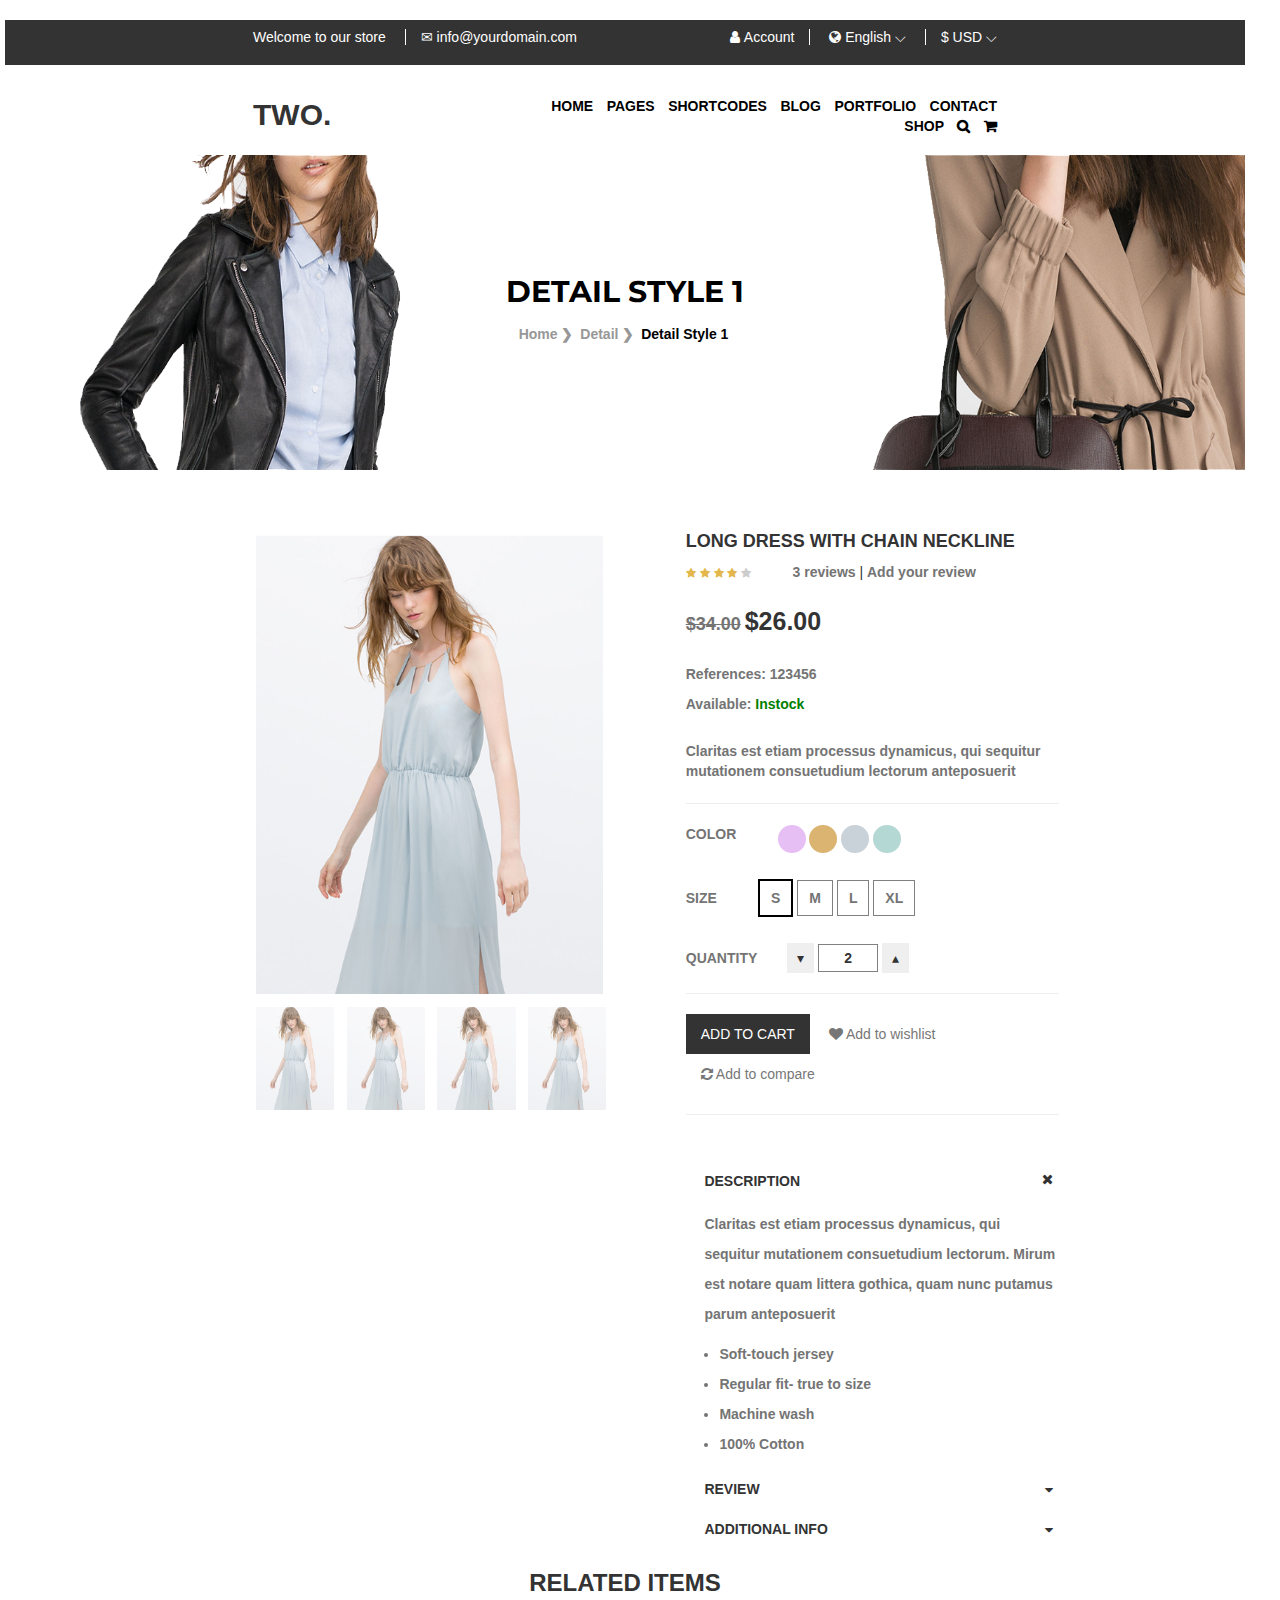
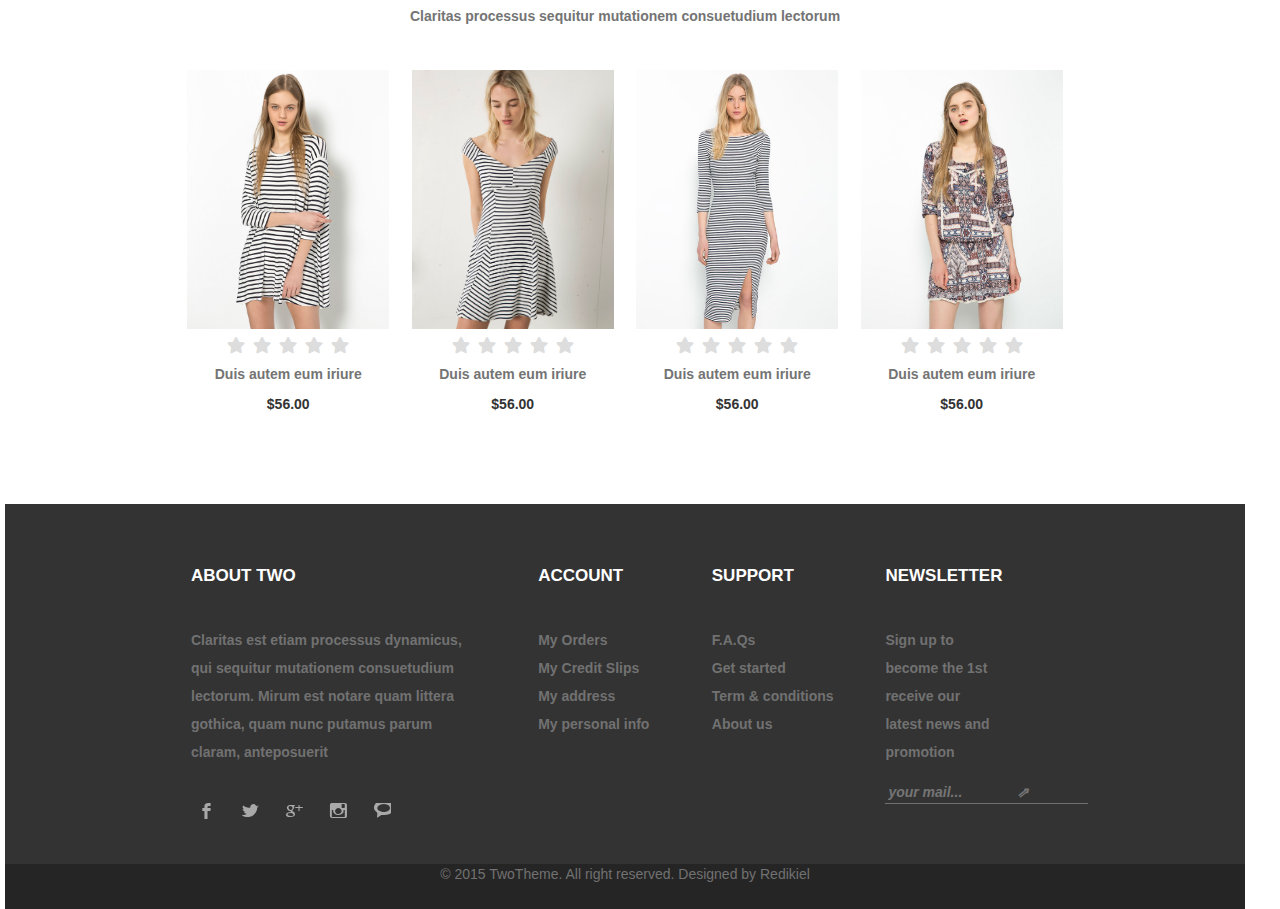
==== Assignment 9/index.html @ 466d8f6f "my first commit" ====
<!DOCTYPE html>
<html>

<head>
  <meta charset="utf-8">
  <title>Luana-Assignment9</title>
  <meta name="viewport" content="width=device-width, initial-scale=1">
  <link rel="stylesheet" href="https://maxcdn.bootstrapcdn.com/font-awesome/4.5.0/css/font-awesome.min.css">
  <link rel="stylesheet" href="http://maxcdn.bootstrapcdn.com/bootstrap/3.3.6/css/bootstrap.min.css">
  <script src="https://ajax.googleapis.com/ajax/libs/jquery/1.12.0/jquery.min.js"></script>
  <script src="http://maxcdn.bootstrapcdn.com/bootstrap/3.3.6/js/bootstrap.min.js"></script>
  <link href='https://fonts.googleapis.com/css?family=Montserrat' rel='stylesheet' type='text/css'>
  <link rel="stylesheet" href="assets/css/normalize.css" charset="utf-8">
  <link rel="stylesheet" href="assets/css/style.css" charset="utf-8">
</head>

<body>
  <header class="row first-header">
    <div class="header-container">
      <div class="col-50 left-side">
        <span>Welcome to our store</span>
        <span><a href="#">&#9993 info@yourdomain.com</a></span>
      </div>
      <div class="col-50 right-side">
        <span class="fa fa-user"></span>
        <span><a class="special" href="#">Account</a></span>
        <span class="fa fa-globe"></span>
        <span><a class="special" href="#">English &#9013 </a></span>
        <span><a href="#"> $ USD &#9013 </a></span>
      </div>
    </div>
  </header>
  <header class="row second-header">
    <div class="header-container">
      <div class="col-30">
        <h2 class="logo">
              TWO.
            </h2>
      </div>
      <div class="col-70">
        <ul>
          <li><a href="#">HOME</a></li>
          <li><a href="#">PAGES</a></li>
          <li><a href="#">SHORTCODES</a></li>
          <li><a href="#">BLOG</a></li>
          <li><a href="#">PORTFOLIO</a></li>
          <li><a href="#">CONTACT</a></li>
          <li><a href="#">SHOP</a></li>
          <li>
            <a href="#" class="fa fa-search"></a>
          </li>
          <li>
            <a href="#" class="fa fa-shopping-cart"></a>
          </li>
        </ul>
      </div>
    </div>
  </header>
  <section class="row section1 vertical">
    <img class="image1 mouse-over-image" src="assets/img/img-bg1.png" alt="fashion1" height="100%" width="30%">
    <div class="second-header-container inner">
      <div class="container">
        <p class="section1-title">DETAIL STYLE 1</p>
        <ul>
          <li><a class="gray-link" href="#">Home &#10095 </a></li>
          <li><a class="gray-link" href="#">Detail &#10095 </a></li>
          <li><a class="black-link" href="#">Detail Style 1</a></li>
        </ul>
      </div>
    </div>
    <img class="image2" src="assets/img/img-bg2.png" alt="fashion1" height="100%" width="30%">
  </section>
  <section class="row section2">
    <div class="section2-content">
      <div class="col-50">
        <img class="big-image mouse-over-image" src="assets/img/img1.png" alt="dress" height="90%" width="80%">
        <a class="images" href="#" tabindex="0"><img class="small-image  mouse-over-image first " src="assets/img/img1.png" alt="dress" width="18%"></a>
        <a class="images" href="#" tabindex="0"><img class="small-image mouse-over-image" src="assets/img/img1.png" alt="dress" width="18%"></a>
        <a class="images" href="#" tabindex="0"><img class="small-image mouse-over-image" src="assets/img/img1.png" alt="dress" width="18%"></a>
        <a class="images" href="#" tabindex="0"><img class="small-image mouse-over-image" src="assets/img/img1.png" alt="dress" width="18%"></a>
      </div>
      <div class="col-50 section2-right-content">
        <h4>LONG DRESS WITH CHAIN NECKLINE</h4>
        <p class="fa fa-star"></p>
        <p class="fa fa-star"></p>
        <p class="fa fa-star"></p>
        <p class="fa fa-star"></p>
        <p class="fa fa-star gray-star"></p>
        <a href="#">3 reviews</a>
        <span> | </span>
        <a href="#">Add your review</a>
        <div class="price">
          <p class="old-price">$34.00</p>
          <p class="new-price">$26.00</p>
        </div>
        <p class="gray-text"> References: 123456</p>
        <span class="gray-text"> Available: </span>
        <span class="green-text"> Instock </span>
        <p class="gray-text paragraph"> Claritas est etiam processus dynamicus, qui sequitur mutationem consuetudium lectorum anteposuerit </p>
        <hr>
        <span class="gray-text"> COLOR </span>
        <button class="pink-btn"></button>
        <button class="orange-btn"></button>
        <button class="gray-btn"></button>
        <button class="green-btn"></button>
        <div class="size">
          <span class="gray-text">SIZE<span>
            <button class="size-btn active-size-btn s-size">S</button>
            <button class="size-btn">M</button>
            <button class="size-btn">L</button>
            <button class="size-btn">XL</button>
          </div>
          <div class="quantity">
            <span class="gray-text">QUANTITY</span>
          <button focus class="down-arrow-btn">&#x25BE</button>
          <span class="quantity-number">2</span>
          <button class="up-arrow-btn">&#x25B4</button>
        </div>
        <hr>
        <button class="add-to-cart-btn active-money-btn">ADD TO CART</button>
        <button class="add-to-cart-btn"><span class="fa fa-heart"></span> Add to wishlist</button>
        <button class="add-to-cart-btn"><span class="fa fa-refresh "></span> Add to compare</button>
        <hr>
        <div class="description">
          <span><b>DESCRIPTION</b></span>
          <button class="up-arrow-review"><span class="fa fa-times"></span></button>
          <p class="gray-text desc-text">Claritas est etiam processus dynamicus, qui sequitur mutationem consuetudium lectorum. Mirum est notare quam littera gothica, quam nunc putamus parum anteposuerit</p>
          <ul class="gray-text">
            <li>Soft-touch jersey</li>
            <li>Regular fit- true to size</li>
            <li>Machine wash</li>
            <li>100% Cotton</li>
          </ul>
          <div class="reviews">
            <span><b>REVIEW</b></span>
            <button class="up-arrow-review"><span class="fa fa-caret-down"></span></button>
          </div>
          <div>
            <span><b>ADDITIONAL INFO</b></span>
            <button class="up-arrow-review"><span class="fa fa-caret-down"></span></button>
          </div>
        </div>
      </div>
    </div>
  </section>
  <section class="row section3">
    <div class="section3-content">
      <h3><b>RELATED ITEMS</b></h3>
      <p class="gray-text subtitle-section3">Claritas processus sequitur mutationem consuetudium lectorum</p>
      <div class="row">
        <div class="col-25 relative rating-sidebar">
          <ul class="right-sidebar absolute">
            <li><i class="fa fa-eye"></i></li>
            <li><i class="fa fa-expand"></i></li>
            <li><i class="fa fa-heart"></i></li>
            <li><i class="fa fa-shopping-cart"></i></li>
          </ul>
          <img class="mouse-over-image" src="assets/img/image1.jpg" alt="fashion" width="90%" />
          <!-- <div class="stars">
            <p class="fa fa-star"></p>
            <p class="fa fa-star"></p>
            <p class="fa fa-star"></p>
            <p class="fa fa-star"></p>
            <p class="fa fa-star"></p>
          </div> -->
          <div class="stars-rating">
            <fieldset class="rating">
              <input type="radio" id="star5" name="rating" value="5" />
              <label class="full" for="star5" title="Awesome - 5 stars"></label>
              <input type="radio" id="star4half" name="rating" value="4 and a half" />
              <label class="half" for="star4half" title="Pretty good - 4.5 stars"></label>
              <input type="radio" id="star4" name="rating" value="4" />
              <label class="full" for="star4" title="Pretty good - 4 stars"></label>
              <input type="radio" id="star3half" name="rating" value="3 and a half" />
              <label class="half" for="star3half" title="Meh - 3.5 stars"></label>
              <input type="radio" id="star3" name="rating" value="3" />
              <label class="full" for="star3" title="Meh - 3 stars"></label>
              <input type="radio" id="star2half" name="rating" value="2 and a half" />
              <label class="half" for="star2half" title="Kinda bad - 2.5 stars"></label>
              <input type="radio" id="star2" name="rating" value="2" />
              <label class="full" for="star2" title="Kinda bad - 2 stars"></label>
              <input type="radio" id="star1half" name="rating" value="1 and a half" />
              <label class="half" for="star1half" title="Meh - 1.5 stars"></label>
              <input type="radio" id="star1" name="rating" value="1" />
              <label class="full" for="star1" title="Sucks big time - 1 star"></label>
              <input type="radio" id="starhalf" name="rating" value="half" />
              <label class="half" for="starhalf" title="Sucks big time - 0.5 stars"></label>
            </fieldset>
          </div>
          <p class="gray-text">Duis autem eum iriure</p>
          <p><b>$56.00</b></p>
        </div>
        <div class="col-25  rating-sidebar relative">
          <ul class="right-sidebar absolute">
            <li><i class="fa fa-eye"></i></li>
            <li><i class="fa fa-expand"></i></li>
            <li><i class="fa fa-heart"></i></li>
            <li><i class="fa fa-shopping-cart"></i></li>
          </ul>
          <img class="mouse-over-image" src="assets/img/image2.jpg" alt="fashion" width="90%" />
          <!-- <div class="stars">
            <p class="fa fa-star"></p>
            <p class="fa fa-star"></p>
            <p class="fa fa-star"></p>
            <p class="fa fa-star gray-star-section3"></p>
            <p class="fa fa-star gray-star-section3"></p>
          </div> -->
          <div class="stars-rating">
            <fieldset class="rating">
              <input type="radio" id="star5" name="rating" value="5" />
              <label class="full" for="star5" title="Awesome - 5 stars"></label>
              <input type="radio" id="star4half" name="rating" value="4 and a half" />
              <label class="half" for="star4half" title="Pretty good - 4.5 stars"></label>
              <input type="radio" id="star4" name="rating" value="4" />
              <label class="full" for="star4" title="Pretty good - 4 stars"></label>
              <input type="radio" id="star3half" name="rating" value="3 and a half" />
              <label class="half" for="star3half" title="Meh - 3.5 stars"></label>
              <input type="radio" id="star3" name="rating" value="3" />
              <label class="full" for="star3" title="Meh - 3 stars"></label>
              <input type="radio" id="star2half" name="rating" value="2 and a half" />
              <label class="half" for="star2half" title="Kinda bad - 2.5 stars"></label>
              <input type="radio" id="star2" name="rating" value="2" />
              <label class="full" for="star2" title="Kinda bad - 2 stars"></label>
              <input type="radio" id="star1half" name="rating" value="1 and a half" />
              <label class="half" for="star1half" title="Meh - 1.5 stars"></label>
              <input type="radio" id="star1" name="rating" value="1" />
              <label class="full" for="star1" title="Sucks big time - 1 star"></label>
              <input type="radio" id="starhalf" name="rating" value="half" />
              <label class="half" for="starhalf" title="Sucks big time - 0.5 stars"></label>
            </fieldset>
          </div>
          <p class="gray-text">Duis autem eum iriure</p>
          <p><b>$56.00</b></p>
        </div>
        <div class="col-25 relative rating-sidebar">
          <ul class="right-sidebar absolute">
            <li><i class="fa fa-eye"></i></li>
            <li><i class="fa fa-expand"></i></li>
            <li><i class="fa fa-heart"></i></li>
            <li><i class="fa fa-shopping-cart"></i></li>
          </ul>
          <img class="mouse-over-image" src="assets/img/image3.jpg" alt="fashion" width="90%" />
          <!-- <div class="stars">
            <p class="fa fa-star"></p>
            <p class="fa fa-star"></p>
            <p class="fa fa-star"></p>
            <p class="fa fa-star"></p>
            <p class="fa fa-star gray-star-section3"></p>
          </div> -->
          <div class="stars-rating">
            <fieldset class="rating">
              <input type="radio" id="star5" name="rating" value="5" />
              <label class="full" for="star5" title="Awesome - 5 stars"></label>
              <input type="radio" id="star4half" name="rating" value="4 and a half" />
              <label class="half" for="star4half" title="Pretty good - 4.5 stars"></label>
              <input type="radio" id="star4" name="rating" value="4" />
              <label class="full" for="star4" title="Pretty good - 4 stars"></label>
              <input type="radio" id="star3half" name="rating" value="3 and a half" />
              <label class="half" for="star3half" title="Meh - 3.5 stars"></label>
              <input type="radio" id="star3" name="rating" value="3" />
              <label class="full" for="star3" title="Meh - 3 stars"></label>
              <input type="radio" id="star2half" name="rating" value="2 and a half" />
              <label class="half" for="star2half" title="Kinda bad - 2.5 stars"></label>
              <input type="radio" id="star2" name="rating" value="2" />
              <label class="full" for="star2" title="Kinda bad - 2 stars"></label>
              <input type="radio" id="star1half" name="rating" value="1 and a half" />
              <label class="half" for="star1half" title="Meh - 1.5 stars"></label>
              <input type="radio" id="star1" name="rating" value="1" />
              <label class="full" for="star1" title="Sucks big time - 1 star"></label>
              <input type="radio" id="starhalf" name="rating" value="half" />
              <label class="half" for="starhalf" title="Sucks big time - 0.5 stars"></label>
            </fieldset>
          </div>
          <p class="gray-text">Duis autem eum iriure</p>
          <p><b>$56.00</b></p>
        </div>
        <div class="col-25 relative rating-sidebar">
          <ul class="right-sidebar absolute">
            <li><i class="fa fa-eye"></i></li>
            <li><i class="fa fa-expand"></i></li>
            <li><i class="fa fa-heart"></i></li>
            <li><i class="fa fa-shopping-cart"></i></li>
          </ul>
          <img class="mouse-over-image" src="assets/img/image4.jpg" alt="fashion" width="90%" />
          <!-- <div class="stars">
            <p class="fa fa-star"></p>
            <p class="fa fa-star"></p>
            <p class="fa fa-star"></p>
            <p class="fa fa-star"></p>
            <p class="fa fa-star"></p>
          </div> -->
          <div class="stars-rating">
            <fieldset class="rating">
              <input type="radio" id="star5" name="rating" value="5" />
              <label class="full" for="star5" title="Awesome - 5 stars"></label>
              <input type="radio" id="star4half" name="rating" value="4 and a half" />
              <label class="half" for="star4half" title="Pretty good - 4.5 stars"></label>
              <input type="radio" id="star4" name="rating" value="4" />
              <label class="full" for="star4" title="Pretty good - 4 stars"></label>
              <input type="radio" id="star3half" name="rating" value="3 and a half" />
              <label class="half" for="star3half" title="Meh - 3.5 stars"></label>
              <input type="radio" id="star3" name="rating" value="3" />
              <label class="full" for="star3" title="Meh - 3 stars"></label>
              <input type="radio" id="star2half" name="rating" value="2 and a half" />
              <label class="half" for="star2half" title="Kinda bad - 2.5 stars"></label>
              <input type="radio" id="star2" name="rating" value="2" />
              <label class="full" for="star2" title="Kinda bad - 2 stars"></label>
              <input type="radio" id="star1half" name="rating" value="1 and a half" />
              <label class="half" for="star1half" title="Meh - 1.5 stars"></label>
              <input type="radio" id="star1" name="rating" value="1" />
              <label class="full" for="star1" title="Sucks big time - 1 star"></label>
              <input type="radio" id="starhalf" name="rating" value="half" />
              <label class="half" for="starhalf" title="Sucks big time - 0.5 stars"></label>
            </fieldset>
          </div>
          <p class="gray-text">Duis autem eum iriure</p>
          <p><b>$56.00</b></p>
        </div>
      </div>
  </section>
  <!-- <section class="row section4">
      <div class="section4-content">
        <div class="col-40">
          <h5>ABOUT TWO</h5>
          <p>
            E un fapt bine stabilit că cititorul va fi sustras de conţinutul citibil al unei pagini atunci când se uită la aşezarea în pagină. Scopul utilizării a Lorem Ipsum, este acela că are o distribuţie a literelor mai mult sau mai puţin normale, faţă de utilizarea a ceva de genul "Conţinut aici, conţinut acolo", făcându-l să arate ca o engleză citibilă. Multe pachete de publicare pentru calculator şi editoare de pagini web folosesc acum Lorem.
          </p>
          <ul class="soc">
            <li><a class="soc-facebook" href="#"></a></li>
            <li><a class="soc-twitter" href="#"></a></li>
            <li><a class="soc-google" href="#"></a></li>
            <li><a class="soc-instagram" href="#"></a></li>
            <li><a class="soc-pinterest soc-icon-last" href="#"></a></li>
          </ul>
          </div>
        <div class="col-20">
          <h5>ACCOUNT</h5>
        </div>
        <div class="col-15">
          <h5>SUPPORT</h5>
        </div>
        <div class="col-25">
          <h5>NEWSLETTER</h5>
        </div>
      </div>
    </section>
    <footer class="row section5">
      <p>&copy 2015 TwoTheme. All right reserved. Designed by Redikiel</p>
    </footer> -->
  <section class="row section4">
    <div class="section4-content">
      <div class="col-40 about">
        <h5 class="title">ABOUT TWO</h5>
        <p class="paragr">Claritas est etiam processus dynamicus, qui sequitur mutationem consuetudium lectorum. Mirum est notare quam littera gothica, quam nunc putamus parum claram, anteposuerit</p>
        <ul class="soc">
          <li>
            <a class="soc-facebook" href="#"></a>
          </li>
          <li>
            <a class="soc-twitter" href="#"></a>
          </li>
          <li>
            <a class="soc-google" href="#"></a>
          </li>
          <li>
            <a class="soc-instagram" href="#"></a>
          </li>
          <li>
            <a class="soc-technorati soc-icon-last" href="#"></a>
          </li>
        </ul>
      </div>
      <div class="col-20 account">
        <h5 class="title">ACCOUNT</h5>
        <ul class="my">
          <li><a href="#">My Orders</a></li>
          <li><a href="#">My Credit Slips</a></li>
          <li><a href="#">My address</a></li>
          <li><a href="#">My personal info</a></li>
        </ul>
      </div>
      <div class="col-20 support">
        <h5 class="title">SUPPORT</h5>
        <ul class="support-list">
          <li><a href="#">F.A.Qs</a></li>
          <li><a href="#">Get started</a></li>
          <li><a href="#">Term & conditions</a></li>
          <li><a href="#">About us</a></li>
        </ul>
      </div>
      <div class="col-20 news">
        <h5 class="title">NEWSLETTER</h5>
        <p class="news-para">Sign up to become the 1st receive our latest news and promotion</p>
        <input type="text" name="mail" placeholder="your mail... &nbsp;&nbsp;&nbsp;&nbsp;&nbsp;&nbsp;&nbsp;&nbsp;&nbsp;&nbsp;&nbsp;&nbsp;&nbsp;&#8663;">
      </div>
    </div>
  </section>
  <footer class="row section5">
    <p>&copy 2015 TwoTheme. All right reserved. Designed by Redikiel</p>
  </footer>
  <script src="assets/js/selected-item.js"></script>
  <script src="assets/js/mouseover-img.js"></script>
</body>

</html>
---- Assignment 9/assets/css/style.css ----
.col-100 {
  width: 100%;
}
.col-80 {
  width: 80%;
}
.col-50 {
  width: 50%;
}
.col-65 {
  width: 65%;
}
.col-70 {
  width: 70%;
}
.col-60 {
  width: 60%;
}
.col-40 {
  width: 40%;
}
.col-25 {
  width: 25%;
}
.col-30 {
  width: 30%;
}
.col-33 {
  width: 33.3333%;
  text-align: center;
}
.col-66 {
  width: 66.6666%;
}
.col-75 {
  width: 75%;
}
.col-15 {
  width: 15%;
}
.col-35 {
  width: 35%;
}
.col-10 {
  width: 10%;
}
.col-20 {
  width: 20%;
}
.col-23 {
  width: 23%;
}
* {
  box-sizing: border-box;
}
:after, :before {
  box-sizing: border-box;
}
.cf:before, .cf:after, .row:before, .row:after {
  content: "";
  display: table;
}
.cf:after, .row:after {
  clear: both;
}
[class^="col-"], [class*=" col-"] {
  float: left;
}
.container {
  position: relative;
  margin: 0 auto;
  text-align: center;
}
html, body {
  height: 100%;
  margin: 0;
}
.first-header {
  width: 100%;
  height: 5%;
  background-color: rgb(51, 51, 51);
}
.header-container {
  width: 60%;
  margin: auto;
}
.left-side, .right-side {
  color: white;
  margin-top: 1%;
}
.left-side a {
  text-decoration: none;
  color: white;
  margin-left: 15px;
  padding-left: 15px;
  border-left: 1px solid white;
}
.right-side {
  text-align: right;
}
.right-side a {
  text-decoration: none;
  color: white;
  margin-left: 15px;
}
.special {
  padding-right: 15px;
  border-right: 1px solid white;
}
.fa-user {
  margin-right: -15px;
}
.fa-globe {
  margin-left: 15px;
  margin-right: -15px;
}
.second-header {
  width: 100%;
  height: 10%;
}
.vertical {
  position: relative;
  display: table;
  width: 100%;
}
.vertical .inner {
  position: relative;
  display: table-cell;
  vertical-align: middle;
}
.logo {
  line-height: 200%;
  font-weight: bold;
}
.section1 {
  width: 100%;
  height: 35%;
  background: url('background.png');
  background-repeat: repeat-x;
}
.section1-title {
  font-size: 30px;
  font-weight: bold;
  font-family: 'Montserrat', sans-serif;
  color: black;
}
.container ul {
  padding-left: 0;
}
.container li {
  display: inline;
  margin-right: 3px;
}
.container a {
  text-decoration: none;
}
.gray-link {
  color: rgb(151, 151, 151);
  font-weight: bold;
  font-size: 14px;
}
.black-link {
  color: black;
  font-weight: bold;
  font-size: 14px;
}
.second-header ul {
  text-align: right;
  padding-top: 6%;
}
.second-header li {
  display: inline;
  margin-left: 2%;
}
.second-header a {
  text-decoration: none;
  font-weight: bold;
  color: black;
}
.image1 {
  position: absolute;
  margin-left: 6%;
}
.image2 {
  position: absolute;
  right: 0;
  top: 0;
}
.section2 {
  width: 100%;
  height: 120%;
}
.section2-content {
  width: 70%;
  height: 100%;
  margin: auto;
}
.big-image {
  margin-top: 15%;
  margin-left: 15%;
  margin-bottom: 3%;
}
.first {
  margin-left: 15%;
}
.small-image {
  margin-right: 2%;
  opacity: 0.7;
}
a:active, a:focus {
  outline: 0;
  outline-style: none;
  outline-width: 0;
}
.small-image:focus {
  border: 2px solid orange;
  opacity: 1.0;
}
.images:focus img {
  border: 2px solid orange;
  opacity: 1.0;
}
.section2-right-content {
  margin-top: 6%;
  padding-left: 7%;
}
.section2-right-content h4 {
  font-weight: bold;
}
.section2-right-content a {
  color: rgb(116, 116, 116);
  font-weight: bold;
}
.fa-star {
  color: rgb(227, 183, 76);
  font-size: 11px;
}
.gray-star {
  font-size: 11px;
  color: rgb(204, 204, 204);
  margin-right: 10%;
}
.price {
  margin-top: 4%;
  margin-bottom: 4%;
}
.old-price {
  display: inline-block;
  text-decoration: line-through;
  font-size: 18px;
  font-weight: bold;
  color: rgb(116, 116, 116);
}
.new-price {
  display: inline-block;
  font-size: 25px;
  font-weight: bold;
}
.gray-text {
  color: rgb(116, 116, 116);
  font-weight: bold;
}
.green-text {
  color: green;
  font-weight: bold;
}
.paragraph {
  margin-top: 7%;
  margin-bottom: 6%;
}
.pink-btn {
  margin-left: 10%;
  padding: 12px;
  background-color: rgb(230, 191, 244);
  border-radius: 50px;
  border: 2px solid rgb(230, 191, 244);
}
.pink-btn:focus {
  border: 2px solid rgb(152, 33, 197);
  outline: 0;
  outline-style: none;
  outline-width: 0;
}
.orange-btn {
  padding: 12px;
  background-color: rgb(219, 180, 113);
  border-radius: 50px;
  border: 2px solid rgb(219, 180, 113);
}
.orange-btn:focus {
  border: 2px solid rgb(192, 141, 48);
  outline: 0;
  outline-style: none;
  outline-width: 0;
}
.gray-btn {
  padding: 12px;
  background-color: rgb(201, 210, 217);
  border-radius: 50px;
  border: 2px solid rgb(201, 210, 217);
}
.gray-btn:focus {
  border: 2px solid rgb(159, 168, 173);
  outline: 0;
  outline-style: none;
  outline-width: 0;
}
.green-btn {
  padding: 12px;
  background-color: rgb(180, 216, 212);
  border-radius: 50px;
  border: 2px solid rgb(180, 216, 212);
}
.green-btn:focus {
  border: 2px solid rgb(84, 160, 153);
  outline: 0;
  outline-style: none;
  outline-width: 0;
}
.size {
  margin-top: 7%;
}
.size-btn {
  padding: 7px 11px;
  border: 1px solid gray;
  background-color: white;
}

/*.size-btn:focus {
  border: 2px solid black;
  outline: 0;
  outline-style: none;
  outline-width: 0;
}
.add-to-cart-btn:focus {
  outline: 0;
  background-color: rgb(51, 51, 51);
  color: white;
}*/

.active-size-btn {
  border: 2px solid black;
  outline: 0;
  outline-style: none;
  outline-width: 0;
}
.s-size {
  margin-left: 10%;
}
.quantity {
  margin-top: 7%;
}
.down-arrow-btn {
  padding: 5px 10px;
  border: 0;
  margin-left: 7%;
  outline: 0;
  outline-style: none;
  outline-width: 0;
}
.up-arrow-btn {
  padding: 5px 10px;
  border: 0;
  outline: 0;
  outline-style: none;
  outline-width: 0;
}
.quantity-number {
  padding: 5px 25px;
  ;
  border: 1px solid gray;
  font-weight: bold;
}
.add-to-cart-btn {
  color: #777777;
  padding: 10px 15px;
  border: none;
  outline: 0;
  outline-style: none;
  outline-width: 0;
  background-color: white;
}
.active-money-btn {
  outline: 0;
  background-color: rgb(51, 51, 51);
  color: white;
}
.description {
  margin-left: 5%;
  margin-top: 15%;
}
.fa-times {
  float: right;
}
.desc-text {
  margin-top: 5%;
  line-height: 30px;
}
.description ul {
  padding-left: 15px;
  line-height: 30px;
}
.reviews {
  margin-top: 20px;
  margin-bottom: 20px;
}
.up-arrow-review {
  float: right;
  border: 0;
  background-color: white;
  outline: 0;
  outline-style: none;
  outline-width: 0;
}
.section3 {
  width: 100%;
  margin-bottom: 80px;
}
.section3-content {
  width: 70%;
  margin: auto;
  text-align: center;
}
.subtitle-section3 {
  margin-bottom: 5%;
}
.gray-star-section3 {
  font-size: 11px;
  color: rgb(204, 204, 204);
}
.stars {
  margin-top: 5%;
}
.section4 {
  padding-top: 53px;
  width: 100%;
  height: 40%;
  background-color: rgb(51, 51, 51);
}
.section4-content {
  width: 70%;
  margin: auto;
}

/*.
.section4-content h5{
  color: white;
}

.section5{
  width: 100%;
  height: 5%;
  background-color: rgb(37, 37, 37);
  color: white;
  text-align: center;
}
@font-face {
    font-family: 'si';
    src: url('socicon-1.3/socicon.eot');
    src: url('socicon-1.3/socicon.eot?#iefix') format('embedded-opentype'),
         url('socicon-1.3/socicon.woff') format('woff'),
         url('socicon-1.3/socicon.ttf') format('truetype'),
         url('socicon-1.3/socicon.svg#icomoonregular') format('svg');
    font-weight: normal;
    font-style: normal;

}

@media screen and (-webkit-min-device-pixel-ratio:0) {
    @font-face {
        font-family:si;
        src: url(socicon-1.3/socicon.svg) format(svg);
    }
}

.soc {
    overflow:hidden;
    margin:0; padding:0;
    list-style:none;
}

.soc li {
    display:inline-block;
    *display:inline;
    zoom:1;
}

.soc li a {
    font-family:si!important;
    font-style:normal;
    font-weight:400;
    -webkit-font-smoothing:antialiased;
    -moz-osx-font-smoothing:grayscale;
    -webkit-box-sizing:border-box;
    -moz-box-sizing:border-box;
    -ms-box-sizing:border-box;
    -o-box-sizing:border-box;
    box-sizing:border-box;
    overflow:hidden;
    text-decoration:none;
    text-align:center;
    display:block;
    position: relative;
    z-index: 1;
    width: 24px;
    height: 24px;
    line-height: 24px;
    font-size: 13px;
    -webkit-border-radius: 18px;
    -moz-border-radius: 18px;
    border-radius: 18px;
    margin-right: 21px;
    color: #ababab;
    background-color: #333333;
}

.soc-icon-last{
    margin:0 !important;
}

.soc-facebook:before {
    content:'b';
}
.soc-twitter:before {
    content:'a';
}
.soc-google:before {
    content:'c';
}
.soc-instagram:before {
    content:'x';
}
.soc-pinterest:before {
    content:'d';
}*/


/*.section4-content, .about, .title, .support, .title, .news {
  font-family: 'Pontano Sans', sans-serif;
  font-weight: bolder;
  font-size: 17px;
}*/

.title {
  color: white;
  font-family: 'Pontano Sans', sans-serif;
  font-weight: bolder;
  font-size: 17px;
}
.section4-content .account .my {
  list-style: none;
  padding: 30px 0 0 0;
  line-height: 2;
}
.section4-content .account .my li a {
  color: #717171;
  text-decoration: none;
  font-family: 'Raleway', sans-serif;
  font-weight: bolder;
}
.section4-content .support .support-list {
  list-style: none;
  padding: 30px 0 0 0;
  line-height: 2;
}
.section4-content .support .support-list li a {
  color: #717171;
  text-decoration: none;
  font-family: 'Raleway', sans-serif;
  font-weight: bolder;
}
.section4-content .news .news-para, .paragr {
  color: #717171;
  font-family: 'Raleway', sans-serif;
  padding: 30px 60px 0 0;
  line-height: 2;
  font-weight: bolder;
}
.section4-content .news input {
  background-color: transparent;
  color: white;
  font-family: 'Raleway', sans-serif;
  font-style: italic;
  font-weight: bold;
  border-bottom: 1px solid #717171;
  border-top: none;
  border-left: none;
  border-right: none;
  padding: 3px;
  margin-top: 5px;
}
.section4-content .soc {
  padding: 0;
  margin-top: 30px;
}
.section5 {
  width: 100%;
  height: 5%;
  background-color: rgb(37, 37, 37);
  color: white;
  text-align: center;
  color: #717171;
}
@font-face {
  font-family: 'si';
  src: url('../socicon-1.3/socicon.eot');
  src: url('../socicon-1.3/socicon.eot?#iefix') format('embedded-opentype'), url('../socicon-1.3/socicon.woff') format('woff'), url('../socicon-1.3/socicon.ttf') format('truetype'), url('../socicon-1.3/socicon.svg#icomoonregular') format('svg');
  font-weight: normal;
  font-style: normal;
}
@media screen and (-webkit-min-device-pixel-ratio:0) {
  @font-face {
    font-family: si;
    src: url(../socicon-1.3/socicon.svg) format(svg);
  }
}
.soc li {
  display: inline-block;
  *display: inline;
  zoom: 1;
}
.soc li a {
  font-family: si!important;
  font-style: normal;
  font-weight: 400;
  -webkit-font-smoothing: antialiased;
  -moz-osx-font-smoothing: grayscale;
  -webkit-box-sizing: border-box;
  -moz-box-sizing: border-box;
  -ms-box-sizing: border-box;
  -o-box-sizing: border-box;
  box-sizing: border-box;
  -o-transition: .1s;
  -ms-transition: .1s;
  -moz-transition: .1s;
  -webkit-transition: .1s;
  transition: .1s;
  -webkit-transition-property: transform;
  transition-property: transform;
  -webkit-transform: translateZ(0);
  transform: translateZ(0);
  overflow: hidden;
  text-decoration: none;
  text-align: center;
  display: block;
  position: relative;
  z-index: 1;
  width: 31px;
  height: 31px;
  line-height: 31px;
  font-size: 17px;
  -webkit-border-radius: 8px;
  -moz-border-radius: 8px;
  border-radius: 8px;
  margin-right: 9px;
  color: #a9a9a9;
  background-color: none;
}
.soc-icon-last {
  margin: 0 !important;
}
.soc-facebook {
  background-color: transparent;
}
.soc-facebook:before {
  content: 'b';
}
.soc-twitter {
  background-color: transparent;
}
.soc-twitter:before {
  content: 'a';
}
.soc-google {
  background-color: transparent;
}
.soc-google:before {
  content: 'c';
}
.soc-instagram {
  background-color: transparent;
}
.soc-instagram:before {
  content: 'x';
}
.soc-technorati {
  background-color: transparent;
}
.soc-technorati:before {
  content: 'B';
}
.soc-facebook:hover {
  background-color: #2a4784;
}
.soc-twitter:hover {
  background-color: #3993ca;
}
.soc-google:hover {
  background-color: #c52a19;
}
.soc-instagram:hover {
  background-color: #88685a;
}
.soc-technorati:hover {
  background-color: #489c1c;
}
input:focus {
  outline: 0;
}
.relative {
  position: relative;
  s
}
.absolute {
  position: absolute;
  right: 10%;
}
.right-sidebar {
  display: none;
  margin-top: 30px;
}
.right-sidebar li {
  display: block;
}
.right-sidebar .fa {
  margin-bottom: 2px;
  width: 42px;
  font-size: 20px;
  padding-top: 10px;
  padding-bottom: 10px;
  background-color: white;
  color: black;
}
.image-style {
  -moz-box-shadow: 0 0 10px black;
  -webkit-box-shadow: 0 0 10px black;
  box-shadow: 0 0 12px black;
}
.rating-sidebar:hover .right-sidebar {
  display: block;
}
.rating-sidebar ul li i:hover {
  background-color: gray;
}


fieldset {
  display: block;
}

.stars-rating {
  display: flex;
  align-items: center;
  justify-content: center;
}


@import url(//netdna.bootstrapcdn.com/font-awesome/3.2.1/css/font-awesome.css);

fieldset, label { margin: 0; padding: 0; }
body{ margin: 20px; }
h1 { font-size: 1.5em; margin: 10px; }

/****** Style Star Rating Widget *****/

.rating {
  border: none;
  float: left;
}

.rating > input { display: none; }
.rating > label:before {
  margin: 5px;
  font-size: 1.25em;
  font-family: FontAwesome;
  display: inline-block;
  content: "\f005";
}

.rating > .half:before {
  content: "\f089";
  position: absolute;
}

.rating > label {
  color: #ddd;
 float: right;
}



/***** CSS Magic to Highlight Stars on Hover *****/

.rating > input:checked ~ label, /* show gold star when clicked */
.rating:not(:checked) > label:hover, /* hover current star */
.rating:not(:checked) > label:hover ~ label { color: #FFD700;  } /* hover previous stars in list */

.rating > input:checked + label:hover, /* hover current star when changing rating */
.rating > input:checked ~ label:hover,
.rating > label:hover ~ input:checked ~ label, /* lighten current selection */
.rating > input:checked ~ label:hover ~ label { color: #FFED85;  }
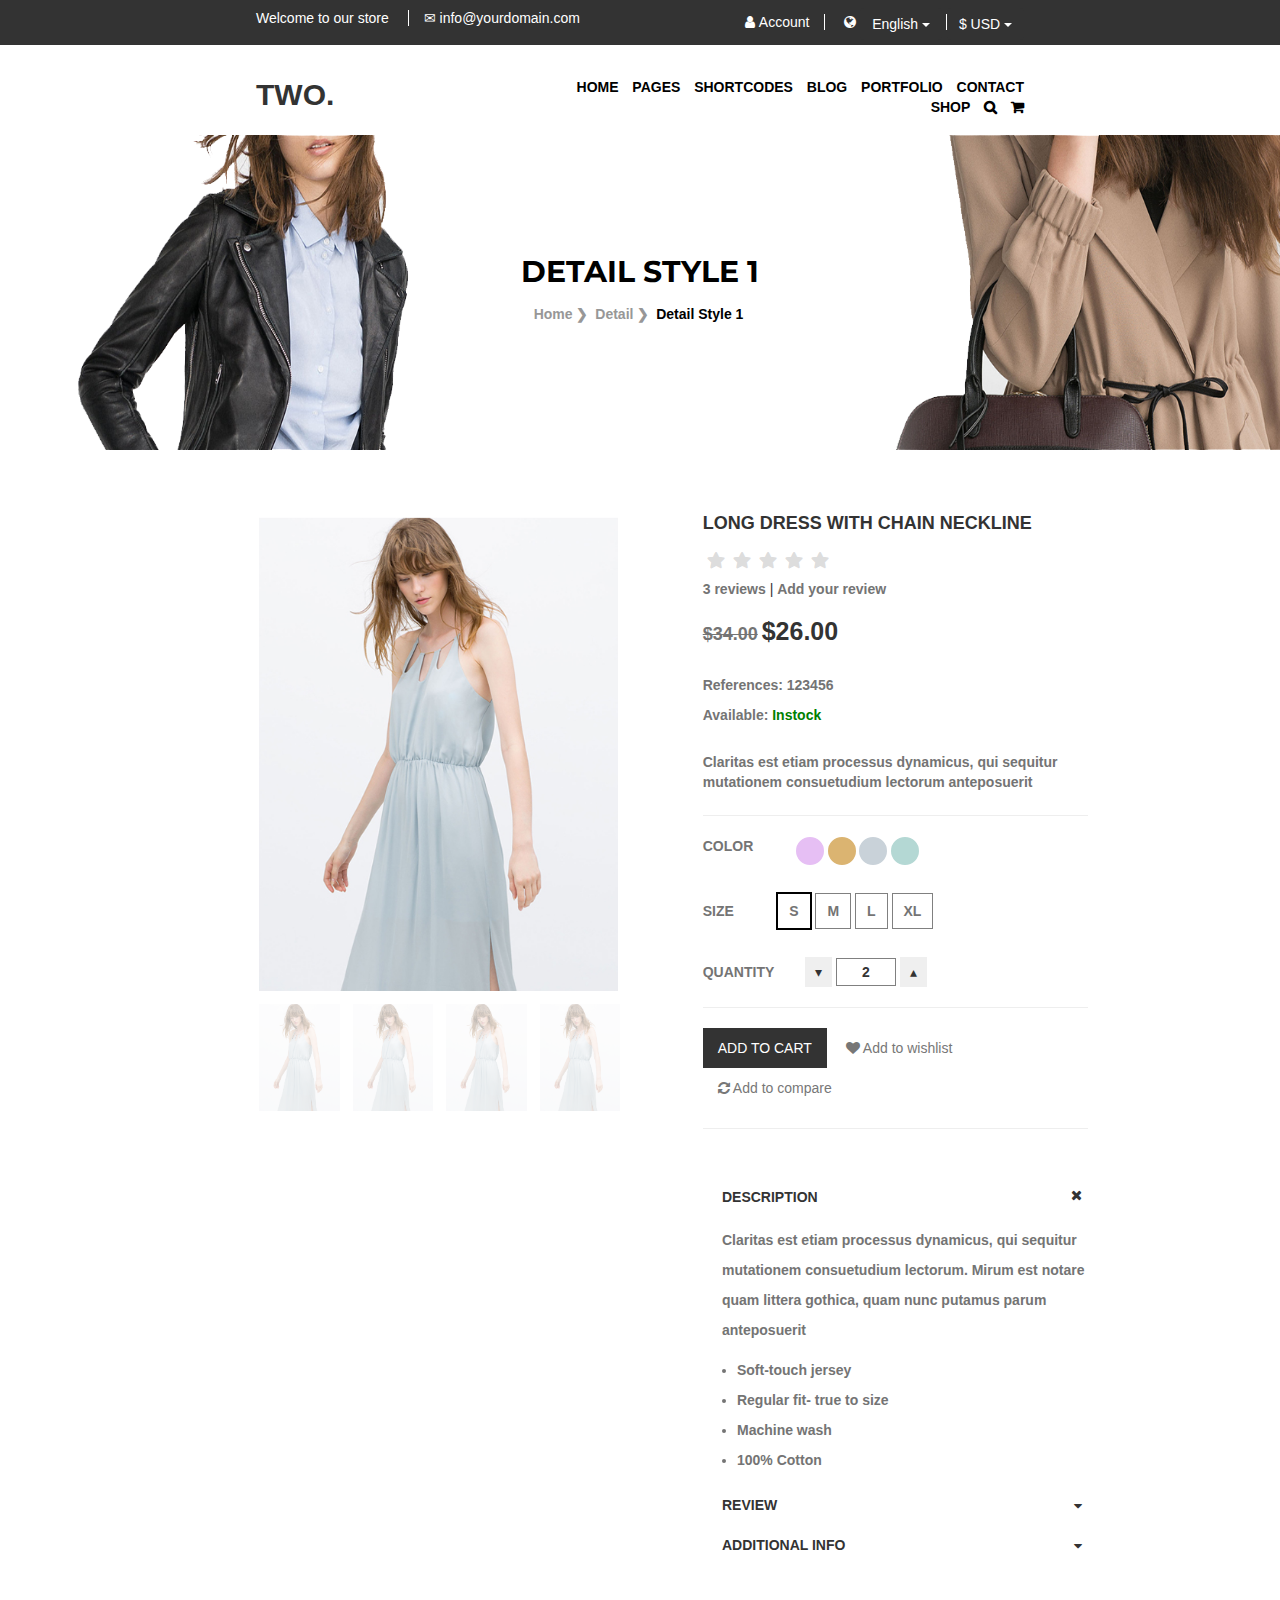
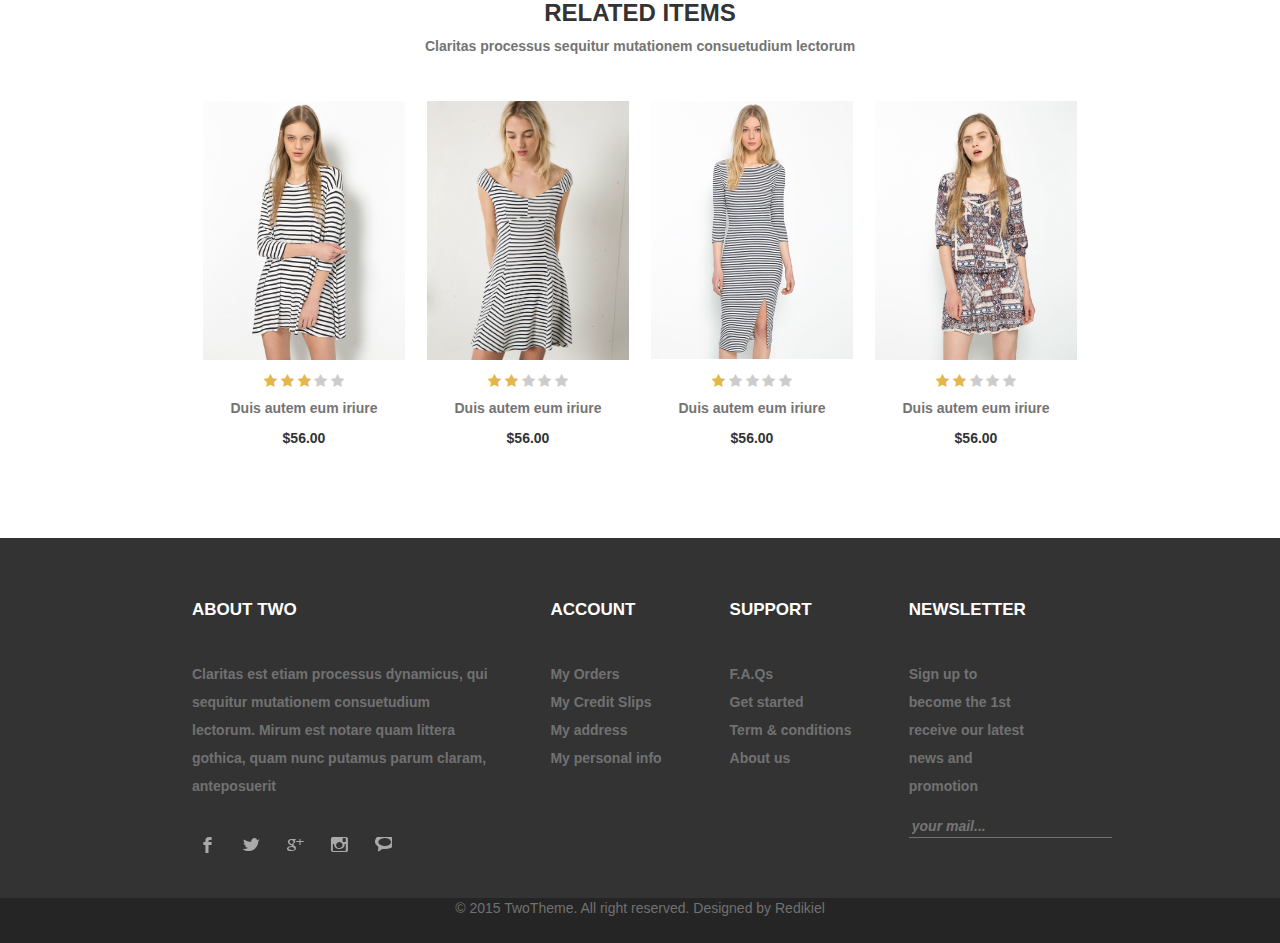
==== commit a05fc72e: "Final touch ups" ====
--- a/Assignment 9/index.html
+++ b/Assignment 9/index.html
@@ -25,8 +25,26 @@
         <span class="fa fa-user"></span>
         <span><a class="special" href="#">Account</a></span>
         <span class="fa fa-globe"></span>
-        <span><a class="special" href="#">English &#9013 </a></span>
-        <span><a href="#"> $ USD &#9013 </a></span>
+        <!-- <span><a class="special" href="#">English &#9013 </a></span> -->
+        <div class="dropdown border-right">
+          <button class="btn btn-default dropdown-toggle" type="button" data-toggle="dropdown">English
+            <span class="caret"></span></button>
+          <ul class="dropdown-menu">
+            <li><a href="#">Romanian</a></li>
+            <li><a href="#">CSS</a></li>
+            <li><a href="#">JavaScript</a></li>
+          </ul>
+        </div>
+        <div class="dropdown">
+          <button class="btn btn-default dropdown-toggle" type="button" data-toggle="dropdown">$ USD
+            <span class="caret"></span></button>
+          <ul class="dropdown-menu">
+            <li><a href="#">HTML</a></li>
+            <li><a href="#">CSS</a></li>
+            <li><a href="#">JavaScript</a></li>
+          </ul>
+        </div>
+        <!-- <span><a href="#"> $ USD &#9013 </a></span> -->
       </div>
     </div>
   </header>
@@ -81,11 +99,36 @@
       </div>
       <div class="col-50 section2-right-content">
         <h4>LONG DRESS WITH CHAIN NECKLINE</h4>
+        <!-- <p class="fa fa-star"></p>
         <p class="fa fa-star"></p>
         <p class="fa fa-star"></p>
         <p class="fa fa-star"></p>
-        <p class="fa fa-star"></p>
-        <p class="fa fa-star gray-star"></p>
+        <p class="fa fa-star gray-star"></p> -->
+        <div class="stars-rating">
+          <fieldset class="rating">
+            <input type="radio" id="star6" name="rating" value="5" />
+            <label class="full" for="star6" title="Awesome - 5 stars"></label>
+            <input type="radio" id="star4half" name="rating" value="4 and a half" />
+            <label class="half" for="star4half" title="Pretty good - 4.5 stars"></label>
+            <input type="radio" id="star7" name="rating" value="4" />
+            <label class="full" for="star7" title="Pretty good - 4 stars"></label>
+            <input type="radio" id="star3half" name="rating" value="3 and a half" />
+            <label class="half" for="star3half" title="Meh - 3.5 stars"></label>
+            <input type="radio" id="star8" name="rating" value="3" />
+            <label class="full" for="star8" title="Meh - 3 stars"></label>
+            <input type="radio" id="star2half" name="rating" value="2 and a half" />
+            <label class="half" for="star2half" title="Kinda bad - 2.5 stars"></label>
+            <input type="radio" id="star9" name="rating" value="2" />
+            <label class="full" for="star9" title="Kinda bad - 2 stars"></label>
+            <input type="radio" id="star1half" name="rating" value="1 and a half" />
+            <label class="half" for="star1half" title="Meh - 1.5 stars"></label>
+            <input type="radio" id="star10" name="rating" value="1" />
+            <label class="full" for="star10" title="Sucks big time - 1 star"></label>
+            <input type="radio" id="starhalf" name="rating" value="half" />
+            <label class="half" for="starhalf" title="Sucks big time - 0.5 stars"></label>
+          </fieldset>
+
+        </div>
         <a href="#">3 reviews</a>
         <span> | </span>
         <a href="#">Add your review</a>
@@ -156,36 +199,12 @@
             <li><i class="fa fa-shopping-cart"></i></li>
           </ul>
           <img class="mouse-over-image" src="assets/img/image1.jpg" alt="fashion" width="90%" />
-          <!-- <div class="stars">
-            <p class="fa fa-star"></p>
-            <p class="fa fa-star"></p>
-            <p class="fa fa-star"></p>
-            <p class="fa fa-star"></p>
-            <p class="fa fa-star"></p>
-          </div> -->
-          <div class="stars-rating">
-            <fieldset class="rating">
-              <input type="radio" id="star5" name="rating" value="5" />
-              <label class="full" for="star5" title="Awesome - 5 stars"></label>
-              <input type="radio" id="star4half" name="rating" value="4 and a half" />
-              <label class="half" for="star4half" title="Pretty good - 4.5 stars"></label>
-              <input type="radio" id="star4" name="rating" value="4" />
-              <label class="full" for="star4" title="Pretty good - 4 stars"></label>
-              <input type="radio" id="star3half" name="rating" value="3 and a half" />
-              <label class="half" for="star3half" title="Meh - 3.5 stars"></label>
-              <input type="radio" id="star3" name="rating" value="3" />
-              <label class="full" for="star3" title="Meh - 3 stars"></label>
-              <input type="radio" id="star2half" name="rating" value="2 and a half" />
-              <label class="half" for="star2half" title="Kinda bad - 2.5 stars"></label>
-              <input type="radio" id="star2" name="rating" value="2" />
-              <label class="full" for="star2" title="Kinda bad - 2 stars"></label>
-              <input type="radio" id="star1half" name="rating" value="1 and a half" />
-              <label class="half" for="star1half" title="Meh - 1.5 stars"></label>
-              <input type="radio" id="star1" name="rating" value="1" />
-              <label class="full" for="star1" title="Sucks big time - 1 star"></label>
-              <input type="radio" id="starhalf" name="rating" value="half" />
-              <label class="half" for="starhalf" title="Sucks big time - 0.5 stars"></label>
-            </fieldset>
+          <div class="stars">
+            <p class="fa fa-star active"></p>
+            <p class="fa fa-star active"></p>
+            <p class="fa fa-star active"></p>
+            <p class="fa fa-star gray-star"></p>
+            <p class="fa fa-star gray-star"></p>
           </div>
           <p class="gray-text">Duis autem eum iriure</p>
           <p><b>$56.00</b></p>
@@ -198,36 +217,12 @@
             <li><i class="fa fa-shopping-cart"></i></li>
           </ul>
           <img class="mouse-over-image" src="assets/img/image2.jpg" alt="fashion" width="90%" />
-          <!-- <div class="stars">
-            <p class="fa fa-star"></p>
-            <p class="fa fa-star"></p>
-            <p class="fa fa-star"></p>
-            <p class="fa fa-star gray-star-section3"></p>
-            <p class="fa fa-star gray-star-section3"></p>
-          </div> -->
-          <div class="stars-rating">
-            <fieldset class="rating">
-              <input type="radio" id="star5" name="rating" value="5" />
-              <label class="full" for="star5" title="Awesome - 5 stars"></label>
-              <input type="radio" id="star4half" name="rating" value="4 and a half" />
-              <label class="half" for="star4half" title="Pretty good - 4.5 stars"></label>
-              <input type="radio" id="star4" name="rating" value="4" />
-              <label class="full" for="star4" title="Pretty good - 4 stars"></label>
-              <input type="radio" id="star3half" name="rating" value="3 and a half" />
-              <label class="half" for="star3half" title="Meh - 3.5 stars"></label>
-              <input type="radio" id="star3" name="rating" value="3" />
-              <label class="full" for="star3" title="Meh - 3 stars"></label>
-              <input type="radio" id="star2half" name="rating" value="2 and a half" />
-              <label class="half" for="star2half" title="Kinda bad - 2.5 stars"></label>
-              <input type="radio" id="star2" name="rating" value="2" />
-              <label class="full" for="star2" title="Kinda bad - 2 stars"></label>
-              <input type="radio" id="star1half" name="rating" value="1 and a half" />
-              <label class="half" for="star1half" title="Meh - 1.5 stars"></label>
-              <input type="radio" id="star1" name="rating" value="1" />
-              <label class="full" for="star1" title="Sucks big time - 1 star"></label>
-              <input type="radio" id="starhalf" name="rating" value="half" />
-              <label class="half" for="starhalf" title="Sucks big time - 0.5 stars"></label>
-            </fieldset>
+          <div class="stars">
+            <p class="fa fa-star active"></p>
+            <p class="fa fa-star active"></p>
+            <p class="fa fa-star gray-star"></p>
+            <p class="fa fa-star gray-star"></p>
+            <p class="fa fa-star gray-star"></p>
           </div>
           <p class="gray-text">Duis autem eum iriure</p>
           <p><b>$56.00</b></p>
@@ -240,37 +235,14 @@
             <li><i class="fa fa-shopping-cart"></i></li>
           </ul>
           <img class="mouse-over-image" src="assets/img/image3.jpg" alt="fashion" width="90%" />
-          <!-- <div class="stars">
-            <p class="fa fa-star"></p>
-            <p class="fa fa-star"></p>
-            <p class="fa fa-star"></p>
-            <p class="fa fa-star"></p>
-            <p class="fa fa-star gray-star-section3"></p>
-          </div> -->
-          <div class="stars-rating">
-            <fieldset class="rating">
-              <input type="radio" id="star5" name="rating" value="5" />
-              <label class="full" for="star5" title="Awesome - 5 stars"></label>
-              <input type="radio" id="star4half" name="rating" value="4 and a half" />
-              <label class="half" for="star4half" title="Pretty good - 4.5 stars"></label>
-              <input type="radio" id="star4" name="rating" value="4" />
-              <label class="full" for="star4" title="Pretty good - 4 stars"></label>
-              <input type="radio" id="star3half" name="rating" value="3 and a half" />
-              <label class="half" for="star3half" title="Meh - 3.5 stars"></label>
-              <input type="radio" id="star3" name="rating" value="3" />
-              <label class="full" for="star3" title="Meh - 3 stars"></label>
-              <input type="radio" id="star2half" name="rating" value="2 and a half" />
-              <label class="half" for="star2half" title="Kinda bad - 2.5 stars"></label>
-              <input type="radio" id="star2" name="rating" value="2" />
-              <label class="full" for="star2" title="Kinda bad - 2 stars"></label>
-              <input type="radio" id="star1half" name="rating" value="1 and a half" />
-              <label class="half" for="star1half" title="Meh - 1.5 stars"></label>
-              <input type="radio" id="star1" name="rating" value="1" />
-              <label class="full" for="star1" title="Sucks big time - 1 star"></label>
-              <input type="radio" id="starhalf" name="rating" value="half" />
-              <label class="half" for="starhalf" title="Sucks big time - 0.5 stars"></label>
-            </fieldset>
-          </div>
+          <div class="stars">
+            <p class="fa fa-star active"></p>
+            <p class="fa fa-star gray-star"></p>
+            <p class="fa fa-star gray-star"></p>
+            <p class="fa fa-star gray-star"></p>
+            <p class="fa fa-star gray-star"></p>
+          </div>
+
           <p class="gray-text">Duis autem eum iriure</p>
           <p><b>$56.00</b></p>
         </div>
@@ -282,71 +254,20 @@
             <li><i class="fa fa-shopping-cart"></i></li>
           </ul>
           <img class="mouse-over-image" src="assets/img/image4.jpg" alt="fashion" width="90%" />
-          <!-- <div class="stars">
-            <p class="fa fa-star"></p>
-            <p class="fa fa-star"></p>
-            <p class="fa fa-star"></p>
-            <p class="fa fa-star"></p>
-            <p class="fa fa-star"></p>
-          </div> -->
-          <div class="stars-rating">
-            <fieldset class="rating">
-              <input type="radio" id="star5" name="rating" value="5" />
-              <label class="full" for="star5" title="Awesome - 5 stars"></label>
-              <input type="radio" id="star4half" name="rating" value="4 and a half" />
-              <label class="half" for="star4half" title="Pretty good - 4.5 stars"></label>
-              <input type="radio" id="star4" name="rating" value="4" />
-              <label class="full" for="star4" title="Pretty good - 4 stars"></label>
-              <input type="radio" id="star3half" name="rating" value="3 and a half" />
-              <label class="half" for="star3half" title="Meh - 3.5 stars"></label>
-              <input type="radio" id="star3" name="rating" value="3" />
-              <label class="full" for="star3" title="Meh - 3 stars"></label>
-              <input type="radio" id="star2half" name="rating" value="2 and a half" />
-              <label class="half" for="star2half" title="Kinda bad - 2.5 stars"></label>
-              <input type="radio" id="star2" name="rating" value="2" />
-              <label class="full" for="star2" title="Kinda bad - 2 stars"></label>
-              <input type="radio" id="star1half" name="rating" value="1 and a half" />
-              <label class="half" for="star1half" title="Meh - 1.5 stars"></label>
-              <input type="radio" id="star1" name="rating" value="1" />
-              <label class="full" for="star1" title="Sucks big time - 1 star"></label>
-              <input type="radio" id="starhalf" name="rating" value="half" />
-              <label class="half" for="starhalf" title="Sucks big time - 0.5 stars"></label>
-            </fieldset>
-          </div>
+          <div class="stars">
+            <p class="fa fa-star active"></p>
+            <p class="fa fa-star active"></p>
+            <p class="fa fa-star gray-star"></p>
+            <p class="fa fa-star gray-star"></p>
+            <p class="fa fa-star gray-star"></p>
+          </div>
+
           <p class="gray-text">Duis autem eum iriure</p>
           <p><b>$56.00</b></p>
         </div>
       </div>
   </section>
-  <!-- <section class="row section4">
-      <div class="section4-content">
-        <div class="col-40">
-          <h5>ABOUT TWO</h5>
-          <p>
-            E un fapt bine stabilit că cititorul va fi sustras de conţinutul citibil al unei pagini atunci când se uită la aşezarea în pagină. Scopul utilizării a Lorem Ipsum, este acela că are o distribuţie a literelor mai mult sau mai puţin normale, faţă de utilizarea a ceva de genul "Conţinut aici, conţinut acolo", făcându-l să arate ca o engleză citibilă. Multe pachete de publicare pentru calculator şi editoare de pagini web folosesc acum Lorem.
-          </p>
-          <ul class="soc">
-            <li><a class="soc-facebook" href="#"></a></li>
-            <li><a class="soc-twitter" href="#"></a></li>
-            <li><a class="soc-google" href="#"></a></li>
-            <li><a class="soc-instagram" href="#"></a></li>
-            <li><a class="soc-pinterest soc-icon-last" href="#"></a></li>
-          </ul>
-          </div>
-        <div class="col-20">
-          <h5>ACCOUNT</h5>
-        </div>
-        <div class="col-15">
-          <h5>SUPPORT</h5>
-        </div>
-        <div class="col-25">
-          <h5>NEWSLETTER</h5>
-        </div>
-      </div>
-    </section>
-    <footer class="row section5">
-      <p>&copy 2015 TwoTheme. All right reserved. Designed by Redikiel</p>
-    </footer> -->
+
   <section class="row section4">
     <div class="section4-content">
       <div class="col-40 about">
@@ -391,7 +312,7 @@
       <div class="col-20 news">
         <h5 class="title">NEWSLETTER</h5>
         <p class="news-para">Sign up to become the 1st receive our latest news and promotion</p>
-        <input type="text" name="mail" placeholder="your mail... &nbsp;&nbsp;&nbsp;&nbsp;&nbsp;&nbsp;&nbsp;&nbsp;&nbsp;&nbsp;&nbsp;&nbsp;&nbsp;&#8663;">
+        <input type="text" name="mail" placeholder="your mail...">
       </div>
     </div>
   </section>
@@ -400,6 +321,8 @@
   </footer>
   <script src="assets/js/selected-item.js"></script>
   <script src="assets/js/mouseover-img.js"></script>
+  <script src="assets/js/rating.js"></script>
+
 </body>
 
 </html>
--- a/Assignment 9/assets/css/style.css
+++ b/Assignment 9/assets/css/style.css
@@ -65,6 +65,9 @@
 }
 [class^="col-"], [class*=" col-"] {
   float: left;
+}
+.row {
+  margin: 0;
 }
 .container {
   position: relative;
@@ -112,7 +115,6 @@
 }
 .fa-globe {
   margin-left: 15px;
-  margin-right: -15px;
 }
 .second-header {
   width: 100%;
@@ -205,7 +207,7 @@
 }
 .small-image {
   margin-right: 2%;
-  opacity: 0.7;
+  opacity: 0.3;
 }
 a:active, a:focus {
   outline: 0;
@@ -230,15 +232,6 @@
 .section2-right-content a {
   color: rgb(116, 116, 116);
   font-weight: bold;
-}
-.fa-star {
-  color: rgb(227, 183, 76);
-  font-size: 11px;
-}
-.gray-star {
-  font-size: 11px;
-  color: rgb(204, 204, 204);
-  margin-right: 10%;
 }
 .price {
   margin-top: 4%;
@@ -325,19 +318,6 @@
   border: 1px solid gray;
   background-color: white;
 }
-
-/*.size-btn:focus {
-  border: 2px solid black;
-  outline: 0;
-  outline-style: none;
-  outline-width: 0;
-}
-.add-to-cart-btn:focus {
-  outline: 0;
-  background-color: rgb(51, 51, 51);
-  color: white;
-}*/
-
 .active-size-btn {
   border: 2px solid black;
   outline: 0;
@@ -415,6 +395,7 @@
 .section3 {
   width: 100%;
   margin-bottom: 80px;
+  margin-top: 50px;
 }
 .section3-content {
   width: 70%;
@@ -441,106 +422,12 @@
   width: 70%;
   margin: auto;
 }
-
-/*.
-.section4-content h5{
-  color: white;
-}
-
-.section5{
-  width: 100%;
-  height: 5%;
-  background-color: rgb(37, 37, 37);
-  color: white;
-  text-align: center;
-}
-@font-face {
-    font-family: 'si';
-    src: url('socicon-1.3/socicon.eot');
-    src: url('socicon-1.3/socicon.eot?#iefix') format('embedded-opentype'),
-         url('socicon-1.3/socicon.woff') format('woff'),
-         url('socicon-1.3/socicon.ttf') format('truetype'),
-         url('socicon-1.3/socicon.svg#icomoonregular') format('svg');
-    font-weight: normal;
-    font-style: normal;
-
-}
-
-@media screen and (-webkit-min-device-pixel-ratio:0) {
-    @font-face {
-        font-family:si;
-        src: url(socicon-1.3/socicon.svg) format(svg);
-    }
-}
-
-.soc {
-    overflow:hidden;
-    margin:0; padding:0;
-    list-style:none;
-}
-
-.soc li {
-    display:inline-block;
-    *display:inline;
-    zoom:1;
-}
-
-.soc li a {
-    font-family:si!important;
-    font-style:normal;
-    font-weight:400;
-    -webkit-font-smoothing:antialiased;
-    -moz-osx-font-smoothing:grayscale;
-    -webkit-box-sizing:border-box;
-    -moz-box-sizing:border-box;
-    -ms-box-sizing:border-box;
-    -o-box-sizing:border-box;
-    box-sizing:border-box;
-    overflow:hidden;
-    text-decoration:none;
-    text-align:center;
-    display:block;
-    position: relative;
-    z-index: 1;
-    width: 24px;
-    height: 24px;
-    line-height: 24px;
-    font-size: 13px;
-    -webkit-border-radius: 18px;
-    -moz-border-radius: 18px;
-    border-radius: 18px;
-    margin-right: 21px;
-    color: #ababab;
-    background-color: #333333;
-}
-
-.soc-icon-last{
-    margin:0 !important;
-}
-
-.soc-facebook:before {
-    content:'b';
-}
-.soc-twitter:before {
-    content:'a';
-}
-.soc-google:before {
-    content:'c';
-}
-.soc-instagram:before {
-    content:'x';
-}
-.soc-pinterest:before {
-    content:'d';
-}*/
-
-
-/*.section4-content, .about, .title, .support, .title, .news {
-  font-family: 'Pontano Sans', sans-serif;
-  font-weight: bolder;
-  font-size: 17px;
-}*/
-
+.active {
+  color: rgb(227, 183, 76);
+}
+.gray-star {
+  color: rgb(204, 204, 204);
+}
 .title {
   color: white;
   font-family: 'Pontano Sans', sans-serif;
@@ -742,33 +629,49 @@
 .rating-sidebar ul li i:hover {
   background-color: gray;
 }
-
-
-fieldset {
-  display: block;
-}
-
+.dropdown {
+  display: inline;
+}
+.border-right {
+  border-right: 1px solid white;
+}
+.dropdown button {
+  background-color: rgb(51, 51, 51);
+  color: white;
+  border: none;
+}
+.dropdown button:hover {
+  background-color: inherit;
+  color: white;
+}
+button:focus {
+  outline: none;
+}
 .stars-rating {
   display: flex;
-  align-items: center;
-  justify-content: center;
-}
-
+  align-items: flex-start;
+  justify-content: flex-start;
+}
 
 @import url(//netdna.bootstrapcdn.com/font-awesome/3.2.1/css/font-awesome.css);
-
-fieldset, label { margin: 0; padding: 0; }
-body{ margin: 20px; }
-h1 { font-size: 1.5em; margin: 10px; }
+fieldset, label {
+  margin: 0;
+  padding: 0;
+}
+h1 {
+  font-size: 1.5em;
+  margin: 10px;
+}
 
 /****** Style Star Rating Widget *****/
 
 .rating {
   border: none;
-  float: left;
-}
-
-.rating > input { display: none; }
+  row float: left;
+}
+.rating > input {
+  display: none;
+}
 .rating > label:before {
   margin: 5px;
   font-size: 1.25em;
@@ -776,26 +679,35 @@
   display: inline-block;
   content: "\f005";
 }
-
 .rating > .half:before {
   content: "\f089";
   position: absolute;
 }
-
 .rating > label {
   color: #ddd;
- float: right;
-}
-
-
+  float: right;
+}
 
 /***** CSS Magic to Highlight Stars on Hover *****/
 
-.rating > input:checked ~ label, /* show gold star when clicked */
-.rating:not(:checked) > label:hover, /* hover current star */
-.rating:not(:checked) > label:hover ~ label { color: #FFD700;  } /* hover previous stars in list */
-
-.rating > input:checked + label:hover, /* hover current star when changing rating */
-.rating > input:checked ~ label:hover,
-.rating > label:hover ~ input:checked ~ label, /* lighten current selection */
-.rating > input:checked ~ label:hover ~ label { color: #FFED85;  }
+.rating > input:checked ~ label,
+/* show gold star when clicked */
+
+.rating:not(:checked) > label:hover,
+/* hover current star */
+
+.rating:not(:checked) > label:hover ~ label {
+  color: #FFD700;
+}
+
+/* hover previous stars in list */
+
+.rating > input:checked + label:hover,
+/* hover current star when changing rating */
+
+.rating > input:checked ~ label:hover, .rating > label:hover ~ input:checked ~ label,
+/* lighten current selection */
+
+.rating > input:checked ~ label:hover ~ label {
+  color: #FFED85;
+}
